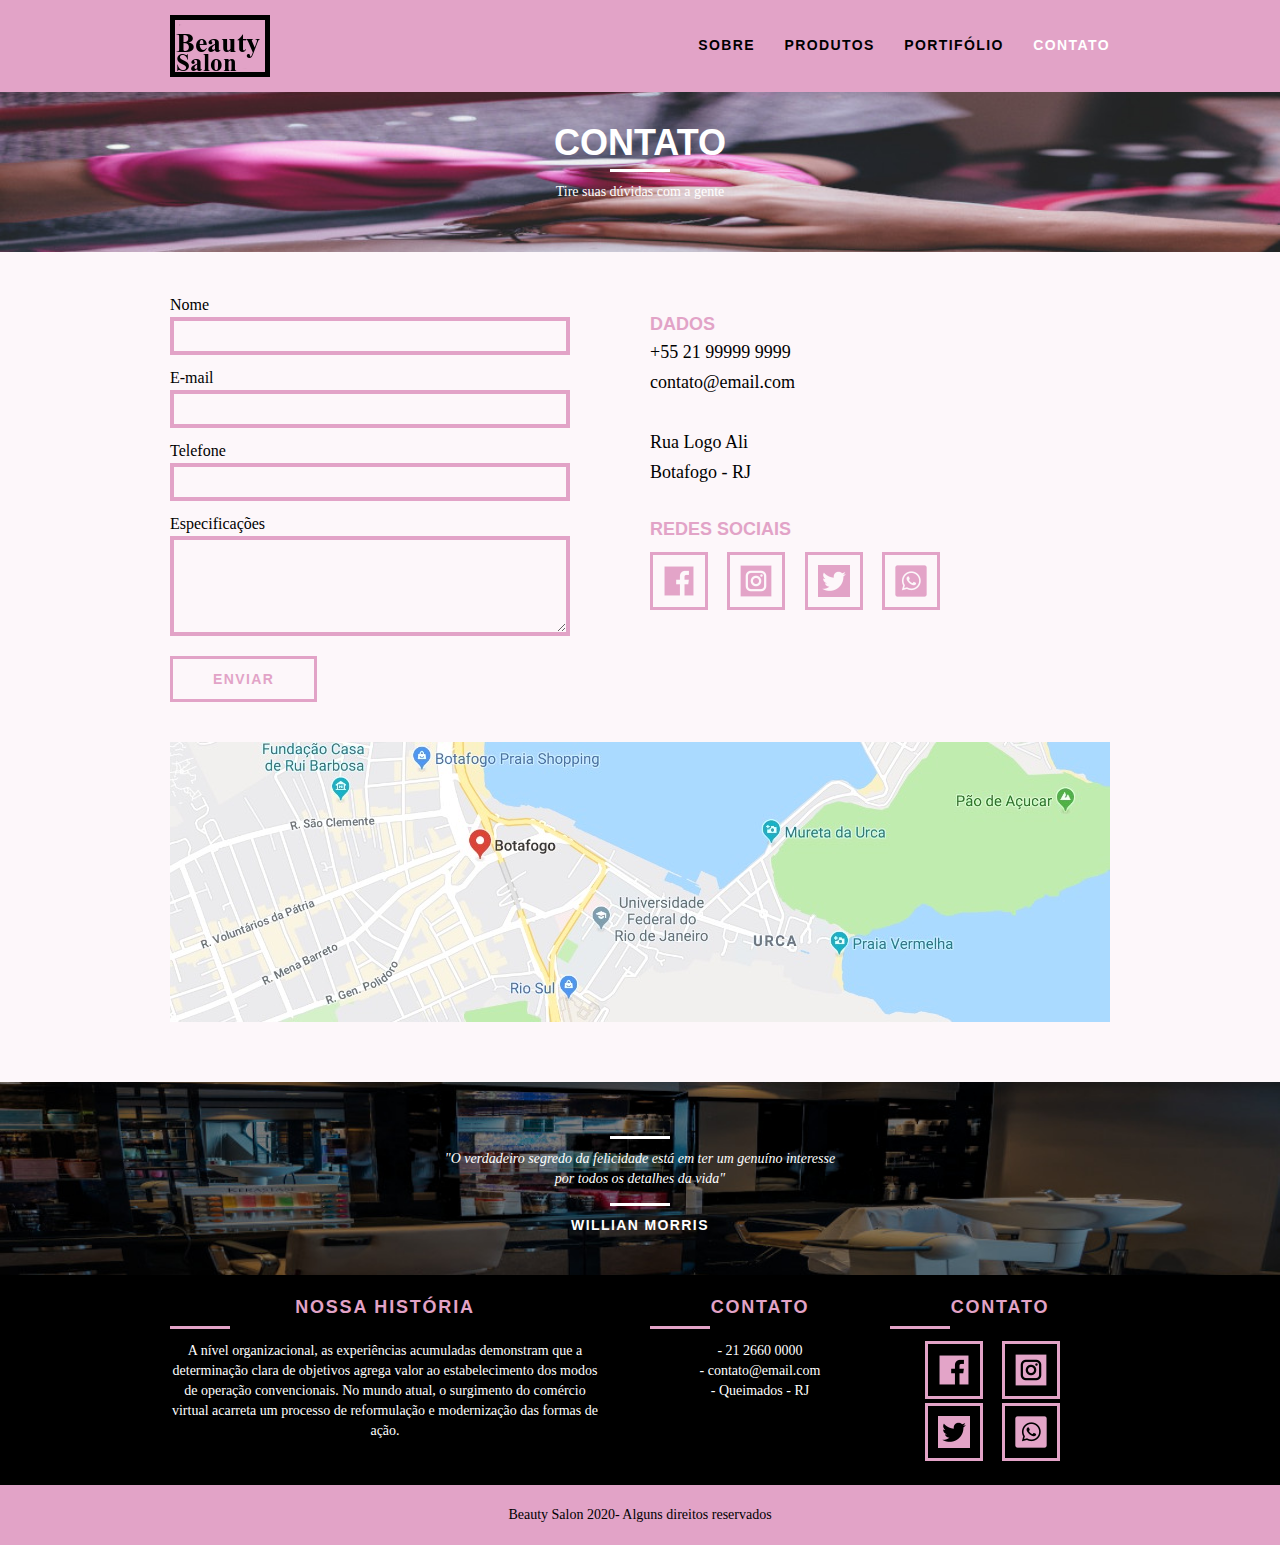
==== contato.html @ 6f3f7058 "final base" ====
<!doctype html>
<html lang="pt-br">

<head>
  <meta charset="UTF-8">
  <title>Beauty Salon - Contato</title>
  <link rel="stylesheet" href="css/normalize.css">
  <link rel="stylesheet" href="css/reset.css">
  <link rel="stylesheet" href="css/grid.css">
  <link rel="stylesheet" href="css/style.css">
  <link rel="stylesheet" href="css/contato.css">
</head>

<body>
  <!--  -->
  <header class='header'>
    <div class="container">
      <a href="home.html" class="grid-4">
        <img src="img/logomini.png" alt="Bikcraft">
      </a>
      <nav class="grid-12 header_menu">
        <ul>
          <li><a href="sobre.html" >Sobre</a></li>
          <li><a href="produtos.html" >Produtos</a></li>
          <li><a href="portifolio.html">Portifólio</a></li>
          <li><a href="contato.html" class="menu_ativo">Contato</a></li>
        </ul>
      </nav>
    </div>
  </header>

  <section class="introducao-interna interna_contato">
    <div class="container">
      <h1>Contato</h1>
      <p>Tire suas dúvidas com a gente</p>
    </div>
  </section>
  
<section class="contato container">
  <form action="" id="form_orcamento" class="contato_form grid-8">
    <label for="nome">Nome</label>
    <input type="text" id= "nome">

    <label for="email">E-mail</label>
    <input type="text" id= "email">

    <label for="telefone">Telefone</label>
    <input type="text" id= "telefone">

    <label for="espec">Especificações</label>
    <textarea type="text" id= "espec"></textarea>

    <button class="btn btn-preto" type="submit">Enviar</button>

  </form>
  <div class="contato_dados grid-8">
    <h3>
      Dados
    </h3>
    <span> +55 21 99999 9999</span>
    <span> contato@email.com </span>
    <span> Rua Logo Ali</span>
    <span> Botafogo - RJ</span>
    
    <h3>Redes Sociais</h3>
    
    <ul>
      <li>
        <a href="http://facebook.com" target="_blank">
          <img src="img/redes-sociais/facebook.png" alt="">
        </a>
      </li>
      <li>
        <a href="http://instagram.com" target="_blank">
          <img src="img/redes-sociais/instagram.png" alt="">
        </a>
      </li>
      <li>
        <a href="http://twitter.com" target="_blank">
          <img src="img/redes-sociais/twitter.png" alt="">
        </a>
      </li>
      <li>
        <a href="http://whatsapp.com" target="_blank">
          <img src="img/redes-sociais/whatsapp.png" alt="">
        </a>
      </li>
    </ul>
  </div>
</section>

<section class="container contato_mapa">
<a href="http://google.com" target="_blank" class="grid-16"><img src="img/endereco-bikcraft.jpg" alt="bt-salon endereço"></a>
</section>


<section class="quebra">

    <blockquote class="quote-externo container">
      <p>"O verdadeiro segredo da felicidade está em ter um genuíno interesse por todos os detalhes da vida"</p>
      <cite>WILLIAN MORRIS</cite>
    </blockquote>
  

  <footer>
    <div class="footer">
      <div class="container">
        <div class="grid-8 footer_historia">
          <h3>Nossa história</h3>
          <p>A nível organizacional, as experiências acumuladas demonstram que a determinação clara de objetivos agrega valor ao estabelecimento dos modos de operação convencionais. No mundo atual, o surgimento do comércio virtual acarreta um processo de reformulação e modernização das formas de ação.</p>
        </div>
        <div class="grid-4 footer_contato">
          <h3>Contato</h3>
          <ul>
            <li>- 21 2660 0000 </li>
            <li>- contato@email.com</li>
            <li>- Queimados - RJ</li>
          </ul>
        </div>
        <div class="grid-4 footer_redes">
          <h3>Contato</h3>
          <ul>
            <li>
              <a href="http://facebook.com" target="_blank">
                <img src="img/redes-sociais/facebook.png" alt="">
              </a>
            </li>
            <li>
              <a href="http://instagram.com" target="_blank">
                <img src="img/redes-sociais/instagram.png" alt="">
              </a>
            </li>
            <li>
              <a href="http://twitter.com" target="_blank">
                <img src="img/redes-sociais/twitter.png" alt="">
              </a>
            </li>
            <li>
              <a href="http://whatsapp.com" target="_blank">
                <img src="img/redes-sociais/whatsapp.png" alt="">
              </a>
            </li>

          </ul>

        </div>
      </div>
    </div>
    <div class="copy">
      <div class="container">
        <p class="grid-16">Beauty Salon 2020- Alguns direitos reservados </p>
      </div>
    </div>
  </footer>
</body>


</html>
---- css/grid.css ----
*,
*:before,
*:after {
	-webkit-box-sizing: border-box;
	-moz-box-sizing: border-box;
	box-sizing: border-box;
}

.container {
	width: 960px;
	margin: 0 auto;
	padding: 0px;
	position: relative;
}

.container:after,
.container:before {
	content: " ";
	display: table;
}

.container:after {
	clear: both;
}

.grid-1,
.grid-2,
.grid-3,
.grid-4,
.grid-5,
.grid-6,
.grid-7,
.grid-8,
.grid-9,
.grid-10,
.grid-11,
.grid-12,
.grid-13,
.grid-14,
.grid-15,
.grid-16,
.grid-1-3 {
	float: left;
	margin-left: 10px;
	margin-right: 10px;
}

.grid-1 {
	width: 40px;
}

.grid-2 {
	width: 100px;
}

.grid-3 {
	width: 160px;
}

.grid-4 {
	width: 220px;
}

.grid-5 {
	width: 280px;
}

.grid-6 {
	width: 340px;
}

.grid-7 {
	width: 400px;
}

.grid-8 {
	width: 460px;
}

.grid-9 {
	width: 520px;
}

.grid-10 {
	width: 580px;
}

.grid-11 {
	width: 640px;
}

.grid-12 {
	width: 700px;
}

.grid-13 {
	width: 760px;
}

.grid-14 {
	width: 820px;
}

.grid-15 {
	width: 880px;
}

.grid-16 {
	width: 940px;
}

.grid-1-3 {
	width: 300px;
}
---- css/style.css ----
/* Estilos Gerais*/
body {
  font-family: Arial, Helvetica, sans-serif;
  background-color: #FDF7FA;
}

p {
  font-family: Georgia, 'Times New Roman', Times, serif;
  font-size: 14px;
  line-height: 20px;
}

img {
  display: block;
}

.btn {
  border: 3px solid #E2A3C7;
  padding: 10px 30px;
  color: #E2A3C7;
  font-size: 14px;
  line-height: 20px;
  text-transform: uppercase;
  font-weight: bold;
  letter-spacing: .1em;

}

.btn:hover {
  color: #FFF;
  border: 3px solid #FFF;
}

.btn.btn-preto:hover {
  color: #000;
  border: 3px solid #000;
}

.subtitulo {
  font-weight: bold;
  font-size: 24px;
  line-height: 30px;
  letter-spacing: .1em;
  color: #000;
  text-transform: uppercase;
  text-align: center;
  margin-bottom: 40px;
}

.subtitulo:after {
  content: "";
  display: block;
  width: 60px;
  height: 3px;
  background-color: #000;
  margin: 8px auto;
}

.subtitulo-interno {
  font-weight: bold;
  font-size: 24px;
  line-height: 30px;
  letter-spacing: .1em;
  color: #000;
  text-transform: uppercase;
  margin-bottom: 20px;
}

.subtitulo-interno:after {
  content: "";
  display: block;
  width: 60px;
  height: 3px;
  background-color: #000;
  margin: 8px 0;
}

/* Header */


.header {
  position: fixed;
  top: 0;
  width: 100%;
  background-color: #E2A3C7;
  padding: 15px 0;
  z-index: 10;
}

.header_menu {
  text-align: right;

}

.header_menu ul li {
  display: inline-block;
  margin-left: 25px;
  margin-top: 20px;
}

.header_menu ul li a {
  color: #000;
  font-weight: bold;
  text-transform: uppercase;
  letter-spacing: .1em;
  font-size: 14px;
  line-height: 20px;
  padding: 10px 0;

}

.header_menu ul li a.menu_ativo {
  color: #FFF;
}

.header_menu ul li a:hover {
  color: #FFF;
}

/* Introdução */

.introducao {
  width: 100%;
  height: 380px;
  background: url("../img/mesa.jpg")no-repeat center;
  
  margin-top: 92px;
  text-align: center;
  padding-top: 80px;
}

.introducao h1 {
  font-size: 41px;
  color: #FFF;
  font-weight: bold;
  text-transform: uppercase;

}

.quote-externo {
  max-width: 300px;
  margin: 0 auto;
  color: #FFF;
  margin-bottom: 40px;
}

.quote-externo p {
  font-style: italic;
}

.quote-externo p::before,
.quote-externo p::after {
  content: "";
  display: block;
  width: 60px;
  height: 3px;
  background-color: #FFF;
  margin: 14px auto 10px auto;
}

.quote-externo cite {
  font-style: normal;
  font-weight: bold;
  font-size: 14px;
  letter-spacing: .1em;
}

/*introdução interna*/
.introducao-interna {
  width: 100%;
  margin-top: 92px;
  height: 160px;
  background-size: cover;
  text-align: center;
  color: #FFF;
  padding-top: 30px;
}

.introducao-interna h1 {
  font-size: 36px;
  color: #FFF;
  font-weight: bold;
  text-transform: uppercase;

}

.introducao-interna h1::after {
  content: "";
  display: block;
  width: 60px;
  height: 3px;
  background-color: #FFF;
  margin: 6px auto 10px auto;
}

/*Produtos*/
.produtos {
  padding: 60px 0;

}

.produtos_listas li {
  background-color: #E2A3C7;
  align-items: center;
  text-align: center;
}

.produtos_listas li h3 {
  font-weight: bold;
  font-size: 18px;
  line-height: 25px;
  text-transform: uppercase;
  letter-spacing: .1em;
  margin-top: 20px;

}

.produtos_listas li h3::after {
  content: "";
  display: block;
  width: 60px;
  height: 3px;
  background-color: #000000;
  margin: 2px auto;
}

.produtos_listas li p {
  padding: 10px 20px 20px 20px;

}

.produtos_listas img {
  padding-left: 50px;
  align-self: center;
  width: 200px;
  height: 140px;

}

.produtos_icone {
  background-color: #000;
  padding: 20px;
  text-align: center;
}

.call-to-action {
  padding-top: 40px;
  text-align: center;
  clear: both;
}

.call-to-action p {
  margin-bottom: 20px;
}

/*Portifólio*/

.portifolio {
  width: 100%;
  background-color: #000;
  padding: 40px 0;

}

.portifolio .subtitulo {
  color: #E2A3C7;
}

.portifolio .subtitulo::after {
  background-color: #E2A3C7;
}

.portifolio-lista li:last-child {
  margin-top: 20px;
}

.portifolio .call-to-action p {
  color: #FFF;
}

/*Qualidade*/

.qualidade:after {
  width: 634px;
  height: 83px;
  display: block;
  background: url("../img/linhas.svg") no-repeat center;
  position: absolute;
  top: 209px;
  right: 162px;
  z-index: -1;

}

.qualidade {
  padding: 60px 0;
}

.qualidade img {
  margin: 0 auto;
}

.qualidade li {
  text-align: center;
  padding: 0 40px;
}

.qualidade_lista {
  padding-top: 20px;
}

.qualidade_lista li h3 {
  font-weight: bold;
  font-size: 18px;
  line-height: 25px;
  text-transform: uppercase;
  letter-spacing: .1em;
  margin-top: 20px;

}

.qualidade_lista li h3::after {
  content: "";
  display: block;
  width: 60px;
  height: 3px;
  background-color: #000000;
  margin: 6px auto;
}

/*Quebra*/

.quebra {
  width: 100%;
  height: 220px;
  background: url(../img/bg-salon.jpg) no-repeat center;
  background-size: cover;
  text-align: center;
  padding-top: 40px;
}

.quebra .quote-externo {
  max-width: 400px;
}

/*Footer*/
.footer {
  width: 100%;
  background-color: black;
  color: #FFF;
  padding: 20px 0;
}

.footer h3 {
  font-size: 18px;
  line-height: 25px;
  color: #E2A3C7;
  text-transform: uppercase;
  letter-spacing: .1em;
  font-weight: bold;
}

.footer h3::after {
  content: "";
  display: block;
  width: 60px;
  height: 3px;
  background-color: #E2A3C7;
  margin: 6px 0 12px 0;
}

.footer_historia {
  padding-right: 30px;
}

.footer_contato ul li {
  font-size: 14px;
  line-height: 20px;
  font-family: Georgia, 'Times New Roman', Times, serif;
  ;
}

.footer_redes ul li {
  display: inline-block;
  margin-right: 15px;
}

.footer_redes ul li a {
  border: 3px solid #E2A3C7;
  padding: 10px;
  display: inline-block;
}

.footer_redes ul li a:hover {
  border-color: #FFF;
}

.copy {
  width: 100%;
  background: #E2A3C7;
  padding: 20px 0;
}
---- css/contato.css ----
.interna_contato {
  background: url(../img/bg-contato.jpg)no-repeat center;
  background-size: cover;
}

.contato{

  padding: 40px 0;
}
.contato h2{
  color: #E2A3C7;
}
.contato h2::after{
  background: #E2A3C7;
}
.contato_form{
  padding-right: 60px ;

}
.contato_form label{
  display: block;
  font-family: Georgia, 'Times New Roman', Times, serif;
  font-size: 16px;
  line-height: 25px;
}
.contato_form input, textarea{
  display: block;
  width: 100%;
  border: 4px solid #E2A3C7;
  background: none;
 padding: 7px 10px;
  margin-bottom: 10px;
  outline: none;
  font-size: 14px;
  font-family: Georgia, 'Times New Roman', Times, serif;
}
.contato_form textarea{
height: 100px;
margin-bottom: 20px;
}
.contato_form button{
  background: none;
  padding: 10px 40px;
 
  }
  .contato_dados{
    color: #000;
  }
  .contato_dados ul li {
    display: inline-block;
    margin-right: 15px;
  }
  .contato_dados ul{
    margin-top: 10px;
  }
  .contato_dados ul li a {
    border: 3px solid #E2A3C7;
    padding: 10px;
    display: inline-block;
  }
  
  .contato_dados ul li a:hover {
    border-color: #000;
  }
  .contato_dados h3{
    font-size: 18px;
    text-transform: uppercase;
    line-height: 25px;
    color: #E2A3C7;
    font-weight: bold;
    margin-top: 20px;
  }
  .contato_dados span{
    display: block;
    font-size: 18px;
    font-family: Georgia, 'Times New Roman', Times, serif;
    line-height: 30px;
  }
  .contato_dados span:nth-of-type(even){
    margin-bottom: 30px;
  }
  .contato_dados p{
    margin-top: 7px;
  }
  .contato_mapa{
    margin-bottom: 60px;
  }
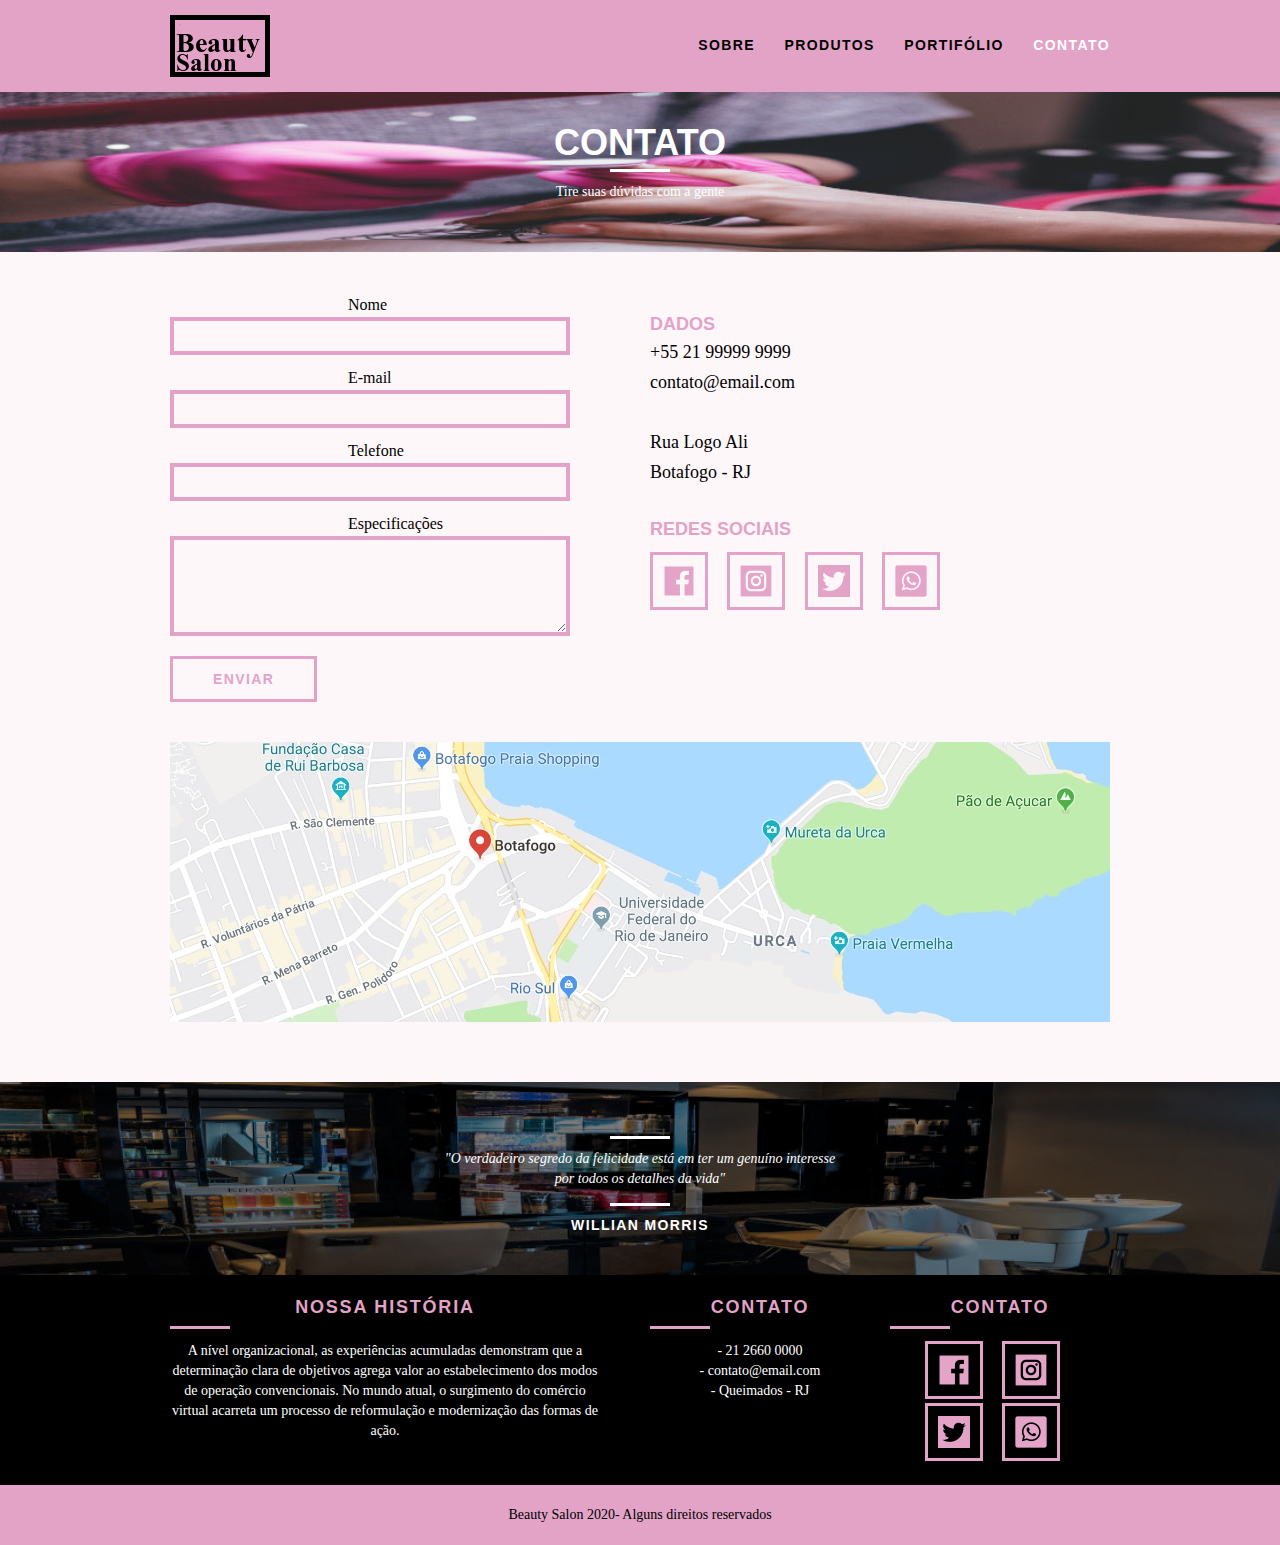
==== commit 3112a0dc: "all label" ====
--- a/contato.html
+++ b/contato.html
@@ -3,23 +3,27 @@
 
 <head>
   <meta charset="UTF-8">
+  <meta name="viewport" content="width=device-width, initial-scale=1, shrink-to-fit=no">
   <title>Beauty Salon - Contato</title>
   <link rel="stylesheet" href="css/normalize.css">
   <link rel="stylesheet" href="css/reset.css">
   <link rel="stylesheet" href="css/grid.css">
   <link rel="stylesheet" href="css/style.css">
   <link rel="stylesheet" href="css/contato.css">
+  <link rel="stylesheet" href="css/responsivo.css">
 </head>
 
 <body>
   <!--  -->
   <header class='header'>
     <div class="container">
-      <a href="home.html" class="grid-4">
+      <a href="index.html" class="grid-4">
         <img src="img/logomini.png" alt="Bikcraft">
       </a>
       <nav class="grid-12 header_menu">
-        <ul>
+        <label for="toggle">&#9776;</label>
+        <input type="checkbox" id="toggle">
+        <ul class="menu">
           <li><a href="sobre.html" >Sobre</a></li>
           <li><a href="produtos.html" >Produtos</a></li>
           <li><a href="portifolio.html">Portifólio</a></li>
--- a/css/grid.css
+++ b/css/grid.css
@@ -111,4 +111,108 @@
 
 .grid-1-3 {
 	width: 300px;
+}
+
+@media only screen and (min-width: 788px) and (max-width:979px){
+	
+	.container {
+		width: 100%;
+
+	}
+	.grid-1 {
+		width: 28px;
+	}
+	
+	.grid-2 {
+		width: 76px;
+	}
+	
+	.grid-3 {
+		width: 124px;
+	}
+	
+	.grid-4 {
+		width: 172px;
+	}
+	
+	.grid-5 {
+		width: 220px;
+	}
+	
+	.grid-6 {
+		width: 268px;
+	}
+	
+	.grid-7 {
+		width: 316px;
+	}
+	
+	.grid-8 {
+		width: 364px;
+	}
+	
+	.grid-9 {
+		width: 412px;
+	}
+	
+	.grid-10 {
+		width: 460px;
+	}
+	
+	.grid-11 {
+		width: 508px;
+	}
+	
+	.grid-12 {
+		width: 556px;
+	}
+	
+	.grid-13 {
+		width: 604px;
+	}
+	
+	.grid-14 {
+		width: 652px;
+	}
+	
+	.grid-15 {
+		width: 700px;
+	}
+	
+	.grid-16 {
+		width: 748px;
+	}
+	
+	.grid-1-3 {
+		width: 236px;
+	}
+}
+@media  screen and (max-width: 787px) {
+	.container {
+		width: 300px;
+
+	}
+	.grid-1,
+.grid-2,
+.grid-3,
+.grid-4,
+.grid-5,
+.grid-6,
+.grid-7,
+.grid-8,
+.grid-9,
+.grid-10,
+.grid-11,
+.grid-12,
+.grid-13,
+.grid-14,
+.grid-15,
+.grid-16,
+.grid-1-3 {
+	width: 100%;
+	margin: 0 0 20px;
+	float:none;
+
+}
+
 }--- a/css/style.css
+++ b/css/style.css
@@ -2,6 +2,8 @@
 body {
   font-family: Arial, Helvetica, sans-serif;
   background-color: #FDF7FA;
+  width: 100vw;
+  
 }
 
 p {
@@ -12,6 +14,7 @@
 
 img {
   display: block;
+  max-width: 100%;
 }
 
 .btn {
@@ -77,7 +80,18 @@
 
 /* Header */
 
-
+label{
+  margin:  0 40px 0 44.5%;
+  font-size: 38px;
+  line-height: 50px;
+  display: none;
+  
+ 
+}
+#toggle{
+
+  display: none;
+}
 .header {
   position: fixed;
   top: 0;
@@ -201,8 +215,10 @@
 
 .produtos_listas li {
   background-color: #E2A3C7;
-  align-items: center;
-  text-align: center;
+  text-align: center;
+}
+.produtos_listas li img{
+  margin: 0 auto;
 }
 
 .produtos_listas li h3 {
--- a/css/responsivo.css
+++ b/css/responsivo.css
@@ -0,0 +1,124 @@
+/*Estilo para Tablet*/
+@media only screen and (min-width: 788px) and (max-width:979px){
+	
+	.qualidade:after {
+
+		right: 66px;
+	  
+	  }
+	  .qualidade li {
+		
+		padding: 0 10px;
+	  }
+	  .footer_redes ul li a {
+		border: 3px solid #E2A3C7;
+		padding: 5px;
+		margin-bottom: 12px;
+		display: inline-block;
+	  }
+	  .footer_redes ul li a img{
+		  width: 26px;
+		  height: 26px;
+	  }
+}
+/*Estilo para Smartphone*/
+@media only screen and (max-width: 787px) {
+	 /*Header*/
+	.header{
+		position: relative;
+		padding-bottom:0px;
+		
+	}
+	.header a img{
+		margin:  0 40px 0 34%;
+	}
+	
+	.header_menu ul li{
+		margin: 5px;
+	}
+
+	.header_menu ul li a {
+		
+		border: 4px solid #000;
+		width: 136px;
+		display: block;
+		float: left;
+		
+	}
+
+	.header_menu ul li a:hover {
+		border-color: #ffffff;
+	}
+
+	.header_menu ul li a.menu_ativo {
+	border-color: #FFF;
+	  }
+
+	  label{
+		  display: block;
+		  cursor: pointer;
+		  float: left;
+		  
+		  
+	  }
+	  .menu{
+		  text-align: center;
+		  width: 100%;
+		  display: none;
+	  }
+	  .menu li a{
+		  display: block;
+		  margin: 0;
+	  }
+	  #toggle:checked + .menu{
+		  
+		  display: block;
+	  }
+	  #toggle:hover{
+		border: 4px solid #000;
+	  }
+
+	/*Introdução*/
+	.introducao{
+		margin-top: 0px;
+		padding-top: 20px;
+		background: url("../img/bg-index-mobi.jpg")no-repeat center;
+		background-size: cover;
+
+	}
+	.introducao h1 {
+		font-size: 30px;
+		color: #FFF;
+		font-weight: bold;
+		text-transform: uppercase;
+	  
+	  }
+	/*Introdução Interna*/
+
+	.introducao-interna {
+
+		margin-top: 0px;
+
+	}
+
+	/*Call*/
+	.call-to-action {
+		padding-top: 10px;
+		
+	  }
+	/*Qualidade index*/
+	  .qualidade:after {
+
+		display: none;
+	}
+	/*Sobre*/
+
+	.missao_sobre p {
+		padding-right: 0px;
+	}
+	.equipe-foto{
+		padding-top: 20px;
+	}
+
+
+}
